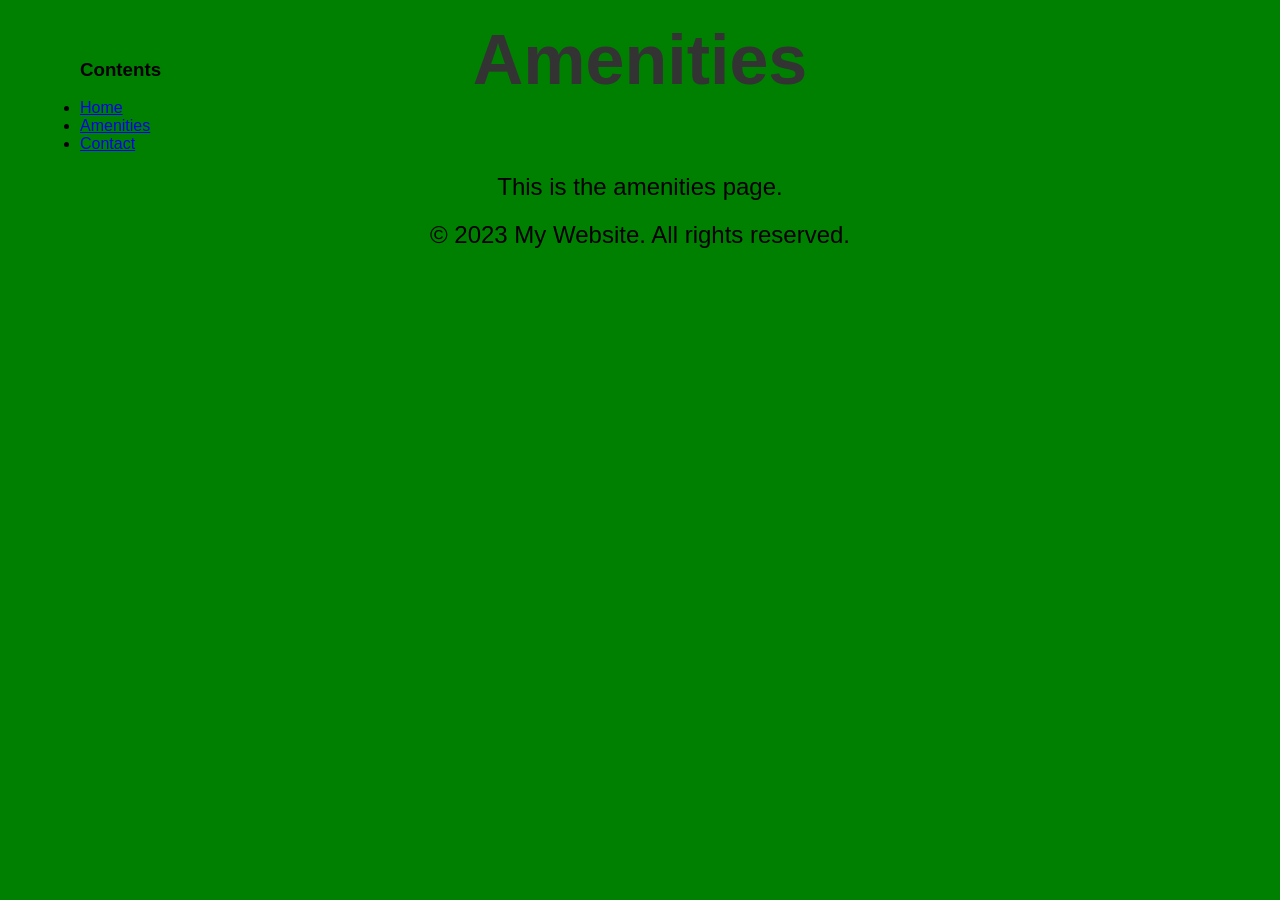
==== amenities..html @ 48c3d3a5 "I was entering the base for the amenities." ====
<!DOCTYPE html>
<html lang="en">
<head>
    <meta charset="UTF-8">
    <meta name="viewport" content="width=device-width, initial-scale=1.0">
    <title>Amenities</title>
    <link rel="stylesheet" href="main.css">
</head>
<body>
    <header>
        <nav>
        <ul>
          <h3>Contents</h3>
          <li><a href="index.html">Home</a></li>
          <li><a href="amenities.html">Amenities</a></li>
          <li><a href="contact.html">Contact</a></li>
        </ul>
      </nav>
        <h1>Amenities</h1>
    </header>
    <main>
        <!--main sentence-->
        <p>This is the amenities page.</p>
    </main>
    <footer>
        <p>&copy; 2023 My Website. All rights reserved.</p>
    </footer>
</body>
</html>
---- main.css ----
body {
    font-family: Arial, sans-serif;
    margin: 20px;
    padding: 20px;
    background-color: green;
}

h1 {
    color: #333;
    margin: 0 auto;
    text-align: center;
    font-size: 70px;
    position: absolute;
    top: 20px;
    left: 0;
    right: 0;
}

h2 {
    color: #555;
    text-align: center;
    font-size: 35px;
    nav-up: auto;
}

p {
    max-width: 800px;
    text-align: center;
    margin: 0 auto;
    font-size: 24px;
    margin-top: 20px;
}

img.Ryokan-image {
    display: block;
    margin-left: auto;
    margin-right: auto;
}
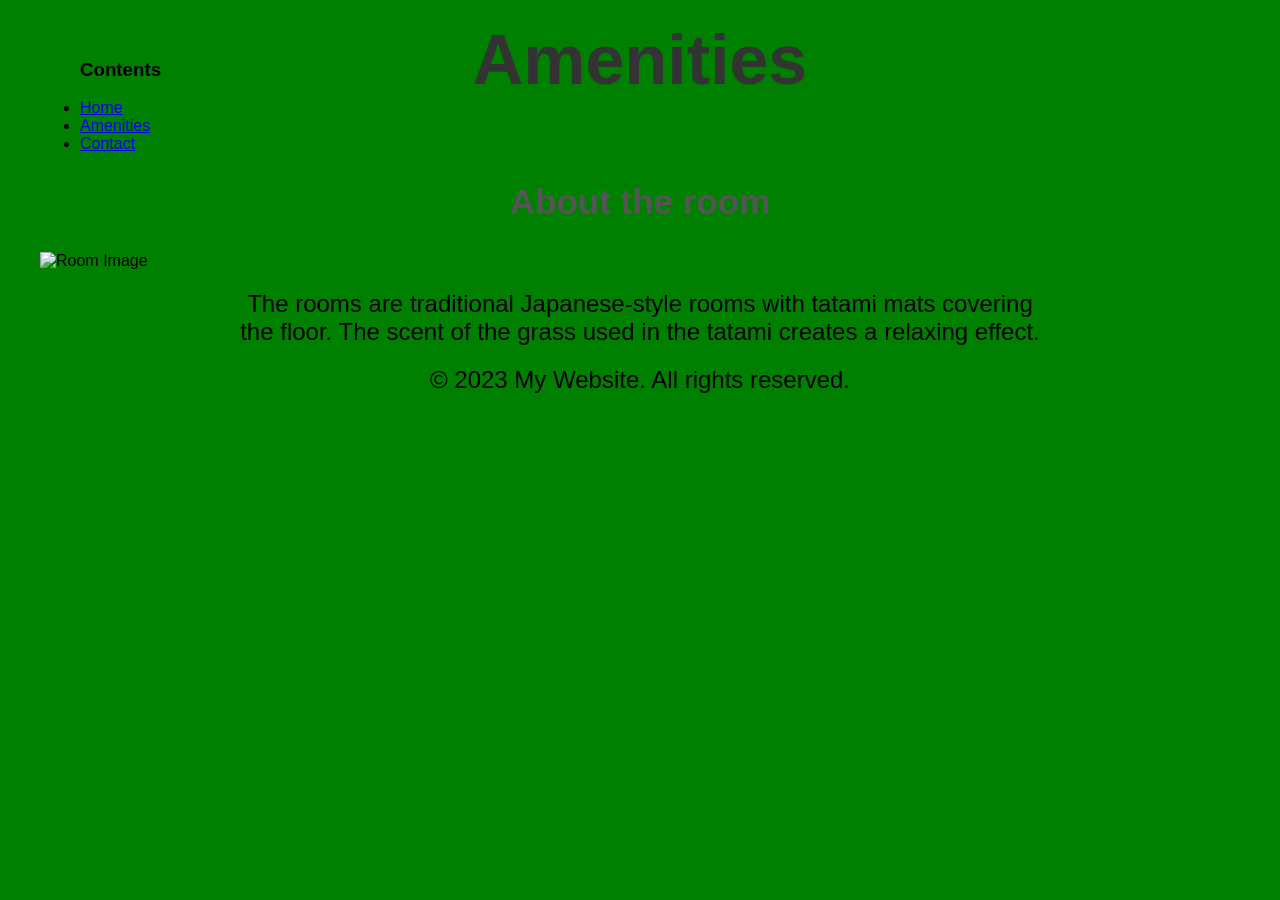
==== commit 83607661: "Added CSS file" ====
--- a/amenities..html
+++ b/amenities..html
@@ -4,7 +4,7 @@
     <meta charset="UTF-8">
     <meta name="viewport" content="width=device-width, initial-scale=1.0">
     <title>Amenities</title>
-    <link rel="stylesheet" href="main.css">
+    <link rel="stylesheet" href="sub1.css">
 </head>
 <body>
     <header>
@@ -20,7 +20,11 @@
     </header>
     <main>
         <!--main sentence-->
-        <p>This is the amenities page.</p>
+        <div>
+            <h2>About the room</h2>
+            <img src="washitsu.jpg" alt="Room Image">
+            <p>The rooms are traditional Japanese-style rooms with tatami mats covering the floor. The scent of the grass used in the tatami creates a relaxing effect.</p>
+        </div>
     </main>
     <footer>
         <p>&copy; 2023 My Website. All rights reserved.</p>
--- a/sub1.css
+++ b/sub1.css
@@ -0,0 +1,38 @@
+body {
+    font-family: Arial, sans-serif;
+    margin: 20px;
+    padding: 20px;
+    background-color: green;
+}
+
+h1 {
+    color: #333;
+    margin: 0 auto;
+    text-align: center;
+    font-size: 70px;
+    position: absolute;
+    top: 20px;
+    left: 0;
+    right: 0;
+}
+
+h2 {
+    color: #555;
+    text-align: center;
+    font-size: 35px;
+    nav-up: auto;
+}
+
+p {
+    max-width: 800px;
+    text-align: center;
+    margin: 0 auto;
+    font-size: 24px;
+    margin-top: 20px;
+}
+
+img.Ryokan-image {
+    display: block;
+    margin-left: auto;
+    margin-right: auto;
+}
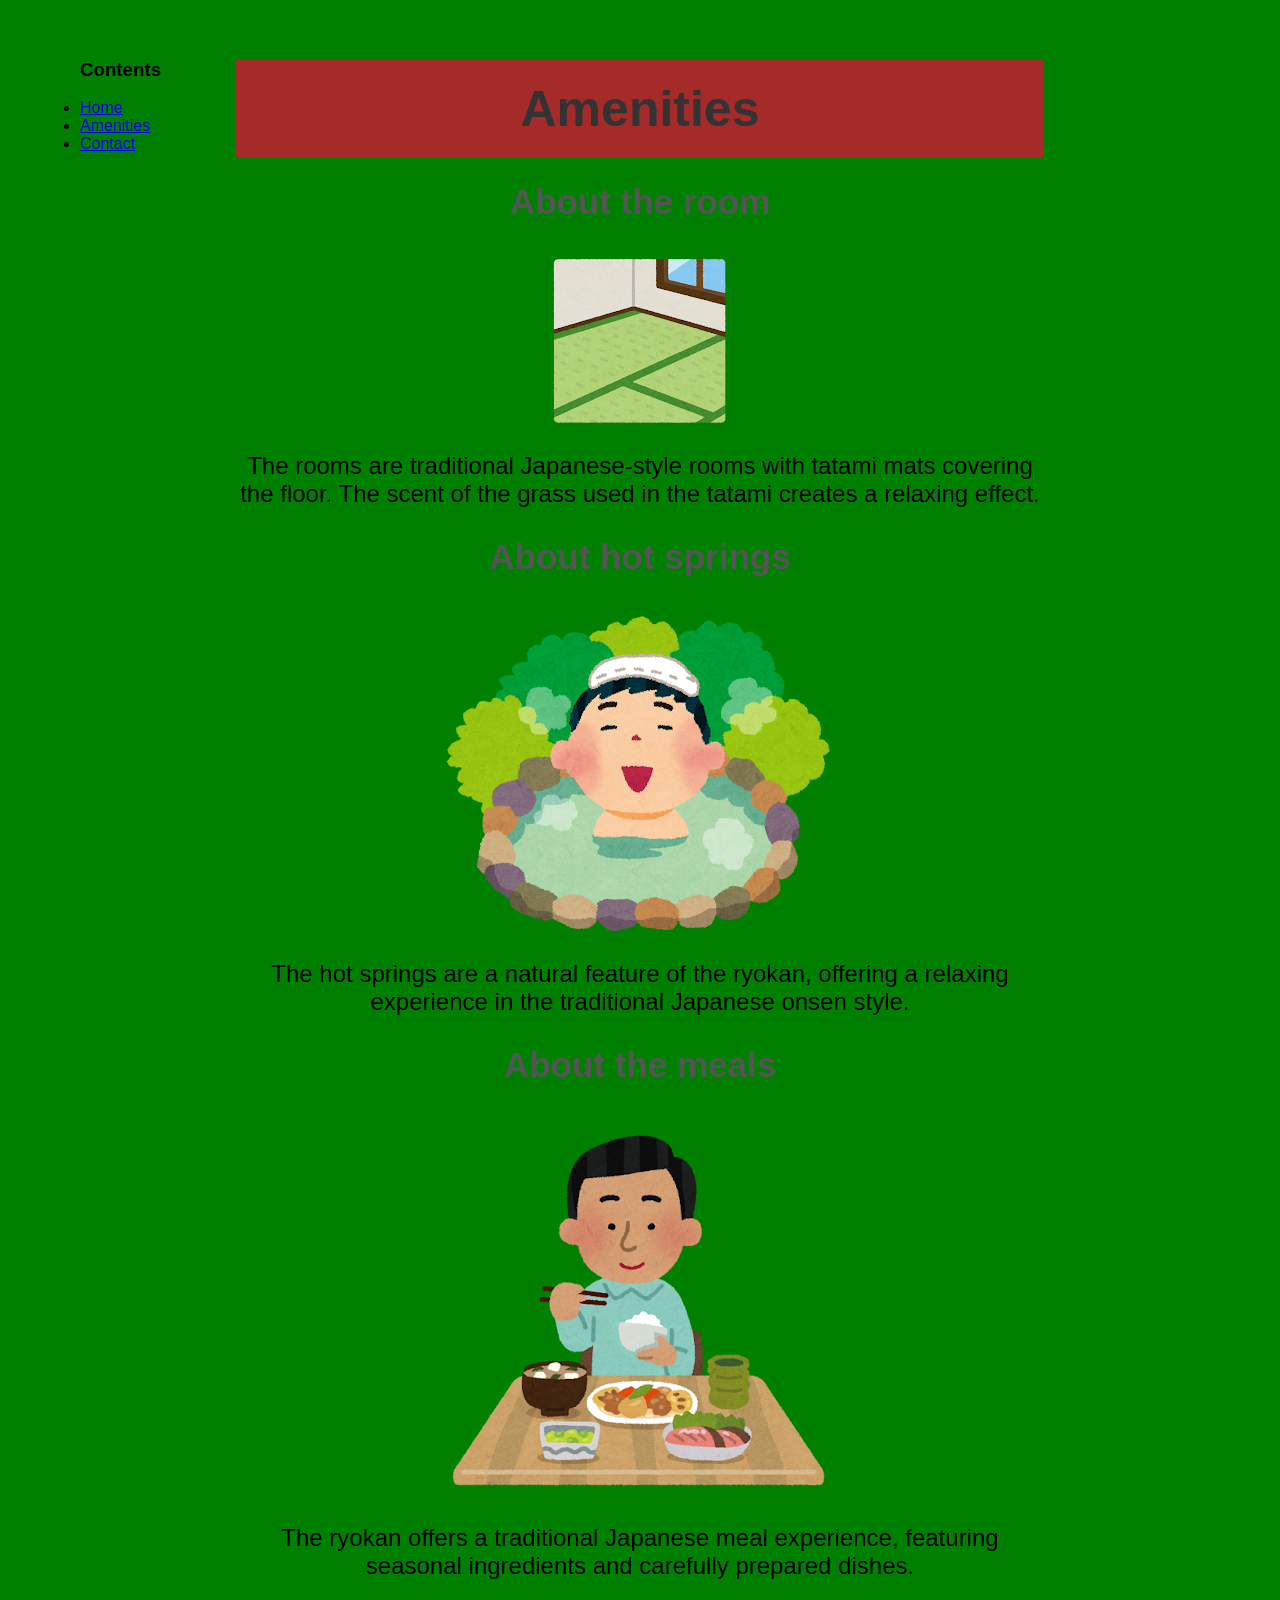
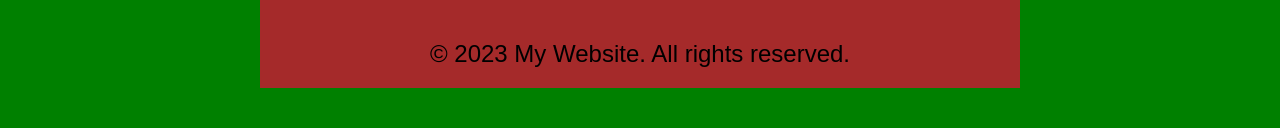
==== commit f197d52f: "I entered the main section of the Amenities, and added background colors to parts like the <h1> tag." ====
--- a/amenities..html
+++ b/amenities..html
@@ -4,6 +4,7 @@
     <meta charset="UTF-8">
     <meta name="viewport" content="width=device-width, initial-scale=1.0">
     <title>Amenities</title>
+    <link rel="shortcut icon" href="images/icon.png" />
     <link rel="stylesheet" href="sub1.css">
 </head>
 <body>
@@ -22,8 +23,18 @@
         <!--main sentence-->
         <div>
             <h2>About the room</h2>
-            <img src="washitsu.jpg" alt="Room Image">
+            <img class="room-image" src="images/washitsu.png" alt="Room Image">
             <p>The rooms are traditional Japanese-style rooms with tatami mats covering the floor. The scent of the grass used in the tatami creates a relaxing effect.</p>
+        </div>
+        <div>
+            <h2>About hot springs</h2>
+            <img class="hotspring-image" src="images/onsen.png" alt="Hot Springs Image">
+            <p>The hot springs are a natural feature of the ryokan, offering a relaxing experience in the traditional Japanese onsen style.</p>
+        </div>
+        <div>
+            <h2>About the meals</h2>
+            <img class="meal-image" src="images/washoku.png" alt="Meal Image">
+            <p>The ryokan offers a traditional Japanese meal experience, featuring seasonal ingredients and carefully prepared dishes.</p>
         </div>
     </main>
     <footer>
--- a/sub1.css
+++ b/sub1.css
@@ -7,11 +7,14 @@
 
 h1 {
     color: #333;
-    margin: 0 auto;
+    background-color: brown;
     text-align: center;
-    font-size: 70px;
+    margin: 0px auto;
+    padding: 20px;
+    width: 60%;
+    font-size: 50px;
     position: absolute;
-    top: 20px;
+    top: 60px;
     left: 0;
     right: 0;
 }
@@ -31,8 +34,29 @@
     margin-top: 20px;
 }
 
-img.Ryokan-image {
+img.room-image {
     display: block;
     margin-left: auto;
     margin-right: auto;
+}
+
+img.hotspring-image {
+    display: block;
+    margin-left: auto;
+    margin-right: auto;
+}
+
+img.meal-image {
+    display: block;
+    margin-left: auto;
+    margin-right: auto;
+}
+
+footer {
+    text-align: center;
+    padding: 20px;
+    background-color: brown;
+    width: 60%;
+    margin: 0 auto;
+    margin-top: 20px;
 }
